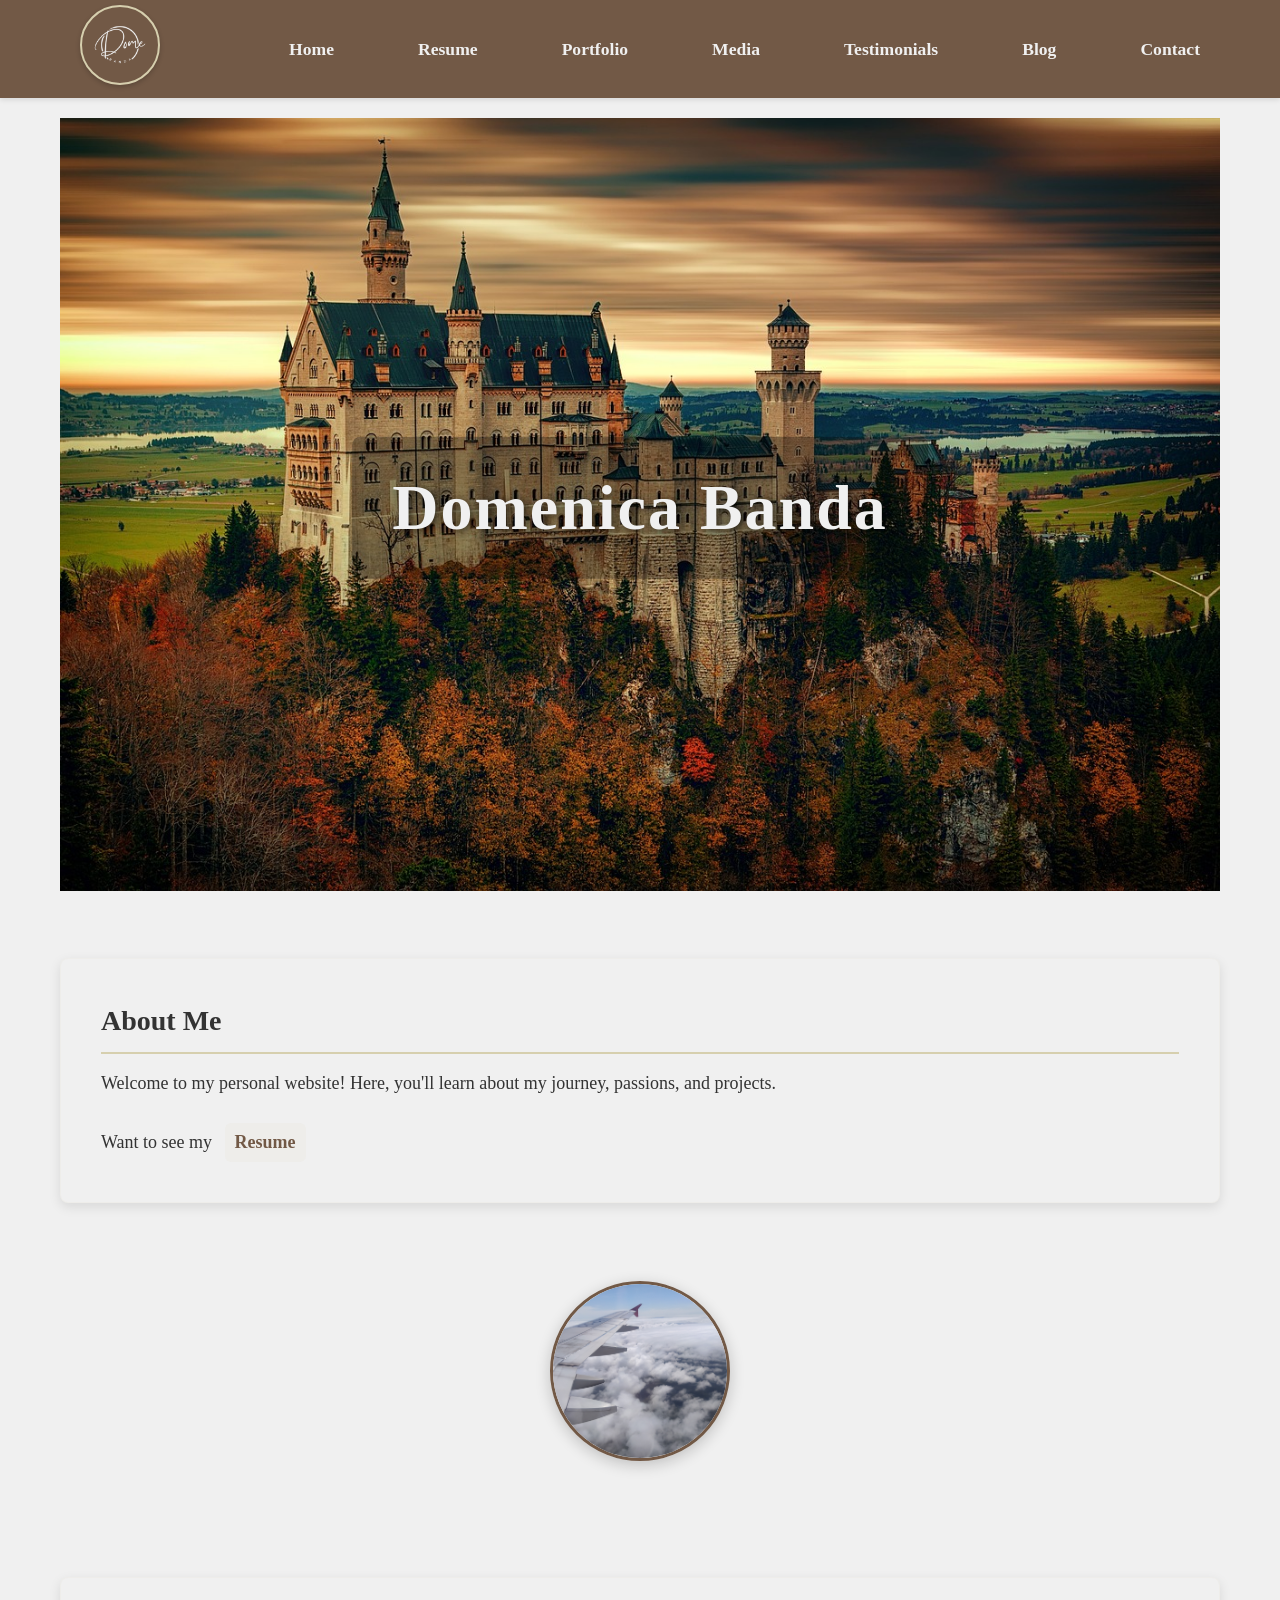
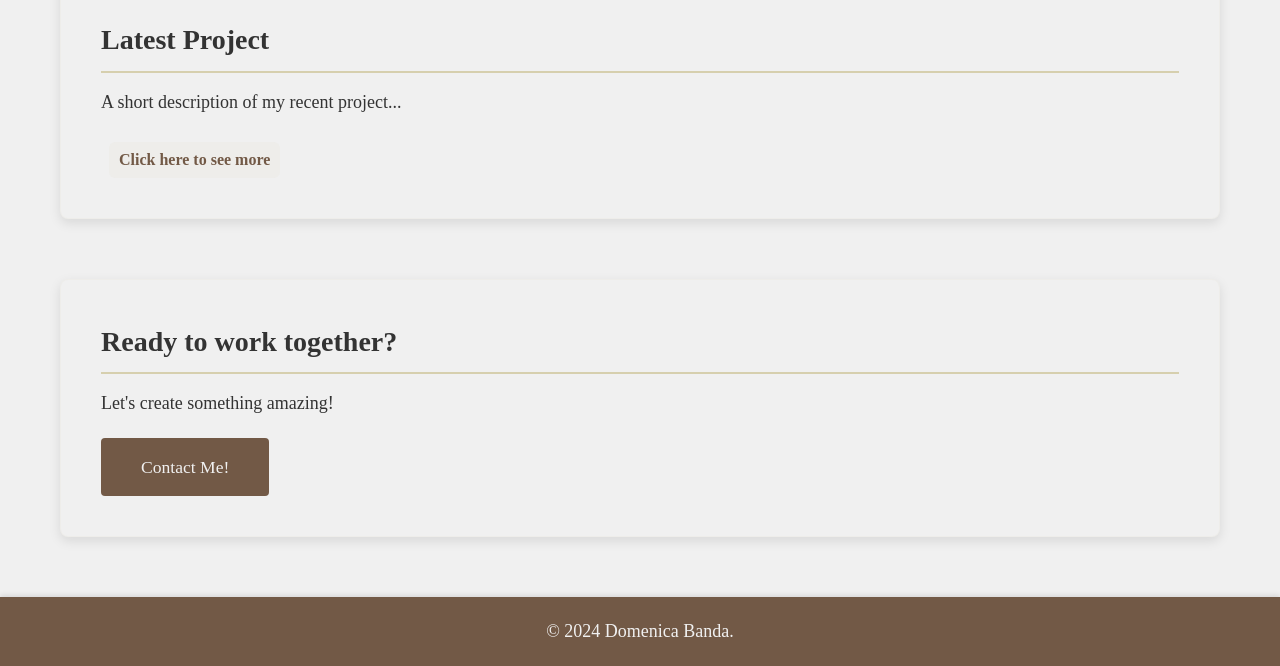
==== index.html @ ea628adc "Subir repositorio" ====
<!DOCTYPE html>
<html lang="en">

<head>
    <meta charset="UTF-8">
    <meta name="viewport" content="width=device-width, initial-scale=1.0">
    <meta name="description"
        content="Welcome to Domenica Banda's personal website! Explore my journey, passions, and projects, view my resume, and learn about my latest achievements. Connect with me through my portfolio, blog, and contact page.">
    <title>Domenica Banda</title>
    <link rel="stylesheet" href="project.css">
    <link rel="icon" href="images/logo.ico" type="image/x-icon">
</head>

<body>
    <header class="main-header">
        <nav class="main-nav">
            <div class="nav-container">
                <div class="logo">
                    <img src="images/logo.png" alt="Logo">
                </div>
                <div class="menu-toggle" id="menu-toggle">&#9776;</div>
                <ul class="nav-links">
                    <li><a href="index.html">Home</a></li>
                    <li> <a href="resume.html">Resume</a></li>
                    <li> <a href="portfolio.html">Portfolio</a></li>
                    <li><a href="media.html">Media</a></li>
                    <li><a href="testimonials.html">Testimonials</a></li>
                    <li><a href="blog.html">Blog</a></li>
                    <li><a href="contact.html">Contact</a></li>
                </ul>
            </div>
        </nav>
    </header>
    <main class="main-content">
        <section class="hero-section">
            <div class="castle-container">
                <img src="images/castle.jpg" alt="castle">
                <h1 class="overlay-name">Domenica Banda</h1>
            </div>
        </section>

        <section id="about-me">
            <h2>About Me</h2>
            <p>Welcome to my personal website! Here, you'll learn about my journey, passions, and projects.</p>
            <br>
            <p>Want to see my <a class="link" href="resume.html">Resume</a></p>
        </section>

        <div class="profile-section">
            <img src="images/profile.jpg" alt="Profile Picture">
        </div>

        <section class="text">
            <h2>Latest Project</h2>
            <p>A short description of my recent project...</p>
            <br>
            <a class="link" href="portfolio.html">Click here to see more</a>
        </section>

        <section id="contact">
            <h2>Ready to work together?</h2>
            <p>Let's create something amazing! <br> <a href="contact.html" class="contact-button">Contact Me!</a></p>
        </section>
    </main>

    <footer class="footer">
        <p> &copy; 2024 Domenica Banda.</p>
    </footer>
    <script>
        /*Dropdown Menu*/
        let menuToggle = document.getElementById("menu-toggle");
        let navLinks = document.querySelector(".nav-links");
        menuToggle.addEventListener("click", () => {
            navLinks.classList.toggle("active");
        });
        /*Logo*/
        let logo = document.querySelector('.logo');
        menuToggle.addEventListener('click', () => {
            logo.classList.toggle('hidden');
        });
    </script>
</body>

</html>
---- project.css ----
/*Global Styles*/
* {
    margin: 0;
    padding: 0;
    box-sizing: border-box;
}

body {
    font-family: Georgia, Times, 'Times New Roman', serif;
    font-size: medium;
    background-color: #F0F0F0;
    color: #333333;
    line-height: 1.6;
    overflow-x: hidden;
}

h1,
h2,
h3,
h4,
h5,
h6 {
    font-family: 'Times New Roman', serif;
    margin: 0;
    padding: 0;
}

a {
    text-decoration: none;
    color: #725946;
}

a:hover,
a:focus {
    background-color: rgba(255, 255, 255, 0.1);
    outline: 2px solid #d6cfae;
    outline-offset: 4px;
}

/* Layout Container */
.container {
    max-width: 1200px;
    margin: 0 auto;
    padding: 20px;
}

/* Header and Navigation */
.main-header {
    background-color: #725946;
    padding: 5px;
    position: sticky;
    top: 0;
    z-index: 1000;
    box-shadow: 0 2px 5px rgba(0, 0, 0, 0.1);
}

.main-nav {
    display: flex;
    position: relative;
    justify-content: center;
    align-items: center;
    padding: 0 2rem;
    background-color: #725946;
}

.nav-container {
    display: flex;
    justify-content: space-between;
    align-items: center;
    width: 100%;
    max-width: 1200px;
}

.main-nav a {
    color: #f0f0f0;
    font-weight: bold;
    font-size: 1.1rem;
    padding: 5px 10px;
    border-radius: 4px;
    transition: background-color 0.3s, box-shadow 0.3s;
}

.main-nav li {
    list-style: none;
}


.main-nav a:hover {
    box-shadow: 0 4px 8px rgba(114, 89, 70, 0.2);
}

.nav-links {
    display: flex;
    gap: 4rem;
    align-items: center;
    padding-right: 30px;
}

.logo {
    padding: 0 40px;
}

.logo img {
    max-width: 80px;
    height: auto;
    border-radius: 50%;
    border: 2px solid #d6cfae;
    box-shadow: 0 2px 5px rgba(0, 0, 0, 0.2);
}

.menu-toggle {
    display: none;
    font-size: 1.5rem;
    cursor: pointer;
    color: #f0f0f0;
}


/* Castle img and overlayed name*/
.hero-section {
    width: 100%;
    max-width: 1200px;
    margin: 0 auto;
    position: relative;
}

.castle-container {
    position: relative;
    max-width: 100%;
    height: auto;
    display: block;
    margin: 0 auto;
    text-align: center;
    overflow: hidden;
}

.castle-container img {
    width: 100%;
    height: auto;
    max-width: 100%;
    object-fit: cover;
    object-position: center;
}

.overlay-name {
    position: absolute;
    top: 50%;
    left: 50%;
    transform: translate(-50%, -50%);
    color: #F0F0F0;
    font-size: 4rem;
    font-weight: bold;
    text-shadow: 2px 2px 8px rgba(0, 0, 0, 0.7);
    letter-spacing: 2px;
    background-color: rgba(0, 0, 0, 0.3);
    padding: 20px 40px;
    border-radius: 8px;
}

.overlay-name:hover {
    text-shadow: 3px 3px 10px rgba(0, 0, 0, 0.8);
    background-color: rgba(0, 0, 0, 0.705);
}

/* Profile Section */
.profile-section {
    text-align: center;
    padding: 3rem 0;
}

.profile-section img {
    width: 180px;
    height: 180px;
    border-radius: 50%;
    object-fit: cover;
    border: 3px solid #725946;
    box-shadow: 0 4px 15px rgba(0, 0, 0, 0.2);
}

#map {
    width: 100%;
    height: 300px;
}

/* Grid Layouts */
.main-content {
    display: grid;
    gap: 30px;
    padding: 20px;
    max-width: 1200px;
    margin: 0 auto;
}

/* Content Sections */
#about-me,
.text,
.testimonials,
.work-experience,
.skills,
.download-resume,
.gallery,
.testimonial-item,
#blog-posts,
#contact-form-section,
#location-section,
.project-card,
.featured-project,
.portfolio-contact,
#contact {
    background-color: #F0F0F0;
    border: 1px solid rgba(214, 207, 174, 0.1);
    text-align: left;
    padding: 40px;
    border-radius: 8px;
    margin-top: 30px;
    box-shadow: 0 4px 12px rgba(0, 0, 0, 0.1);
    transition: transform 0.3s ease, box-shadow 0.3s ease;
}

#about-me:hover,
.text:hover,
.testimonials:hover,
.work-experience:hover,
.skills:hover,
.download-resume:hover,
.gallery:hover,
.testimonial-item:hover,
#blog-posts:hover,
#contact-form-section:hover,
#location-section:hover,
.project-card:hover,
.featured-project:hover,
.portfolio-contact:hover,
#contact:hover {
    border: 1px solid rgba(214, 207, 174, 0.3);
    transform: translateY(-5px);
    box-shadow: 0 6px 15px rgba(0, 0, 0, 0.15);
}

/* Typography */
h2 {
    font-size: 28px;
    margin-bottom: 15px;
    color: #333333;
    border-bottom: 2px solid #d6cfae;
    padding-bottom: 8px;
}

p {
    font-size: 18px;
}

summary {
    font-weight: bold;
}

/* Links */
.link {
    color: #725946;
    text-decoration: none;
    font-weight: bold;
    margin: 0 8px;
    padding: 5px 10px;
    border-radius: 6px;
    background-color: rgba(214, 207, 174, 0.1);
    display: inline-block;
}

.link:hover {
    color: #F0F0F0;
    background-color: #725946;
    box-shadow: 0 4px 8px rgba(114, 89, 70, 0.2);
    transition: background-color 0.3s ease, transform 0.3s ease;
}

/* Footer */
.footer {
    background-color: #725946;
    color: #f0f0f0;
    text-align: center;
    padding: 20px;
    margin-top: 40px;
    box-shadow: 0 -2px 5px rgba(0, 0, 0, 0.1);
}

/*Gallery section*/
#gallery {
    position: relative;
    display: flex;
    gap: 20px;
    padding: 20px;
}

#gallery ul {
    width: 300px;
    list-style-type: none;
    padding: 0;
    margin: 0;
}

#gallery li {
    display: inline-block;
    margin-bottom: 10px;
}

#gallery img {
    border-style: none;
    border-radius: 8px;
    transition: transform 0.3s ease;
}

#gallery img:hover {
    transform: scale(1.05);
}

#gallery a {
    color: #EAEAEA;
    text-decoration: none;
    font-style: italic;
}

#gallery span {
    position: absolute;
    top: 0;
    left: 350px;
    opacity: 0;
    transition: opacity 0.3s ease-in-out;
    text-align: center;
    transform: translate(50%, 15%);
}

#gallery a:hover span {
    opacity: 1;
}

#gallery span img {
    align-items: center;
    border-radius: 8px;
    box-shadow: 0 4px 8px rgba(0, 0, 0, 0.5);
}

/* Testimonials Section */
.testimonials summary {
    font-size: 1.3rem;
    font-weight: bold;
    color: #725946;
    cursor: pointer;
}

.testimonials img {
    width: 100%;
    max-width: 200px;
    height: auto;
    border-radius: 8px;
    margin: 15px 0;
    box-shadow: 0 4px 8px rgba(0, 0, 0, 0.1);
}

.testimonials p {
    font-size: 1rem;
    margin-top: 10px;
    line-height: 1.5;
}

/*Portfolio section*/
.portfolio-content {
    max-width: 1400px;
    margin: 0 auto;
    padding: 20px;
}

.projects-grid {
    display: grid;
    grid-template-columns: repeat(auto-fit, minmax(300px, 1fr));
    gap: 30px;
    margin-bottom: 50px;
}

.project-image {
    height: 200px;
    overflow: hidden;
}

.project-image img {
    width: 100%;
    height: 100%;
    object-fit: cover;
}

.project-details {
    padding: 20px;
}

.project-details h3 {
    color: #333333;
    margin-bottom: 10px;
    font-size: 1.4rem;
}

.project-details p {
    color: #666666;
    margin-bottom: 15px;
}

.project-link {
    display: inline-block;
    padding: 8px 20px;
    background-color: #725946;
    color: #F0F0F0;
    border-radius: 4px;
}

.project-link:hover {
    background-color: #d6cfae;
    color: #333333;
    transition: background-color 0.3s ease, transform 0.3s ease;
}

.featured-project {
    display: grid;
    grid-template-columns: 1.5fr 1fr;
    gap: 40px;
    margin: 50px 0;
    background-color: #F0F0F0;
    border-radius: 8px;
    overflow: hidden;
    box-shadow: 0 4px 12px rgba(0, 0, 0, 0.1);
}

.featured-image {
    height: 400px;
}

.featured-image img {
    width: 100%;
    height: 100%;
    object-fit: cover;
}

.featured-details {
    padding: 40px;
    display: flex;
    flex-direction: column;
    justify-content: center;
}

.featured-details h2 {
    font-size: 2rem;
    margin-bottom: 20px;
    color: #333333;
}

.featured-details p {
    margin-bottom: 30px;
    color: #666666;
}

.featured-link {
    display: inline-block;
    padding: 12px 30px;
    background-color: #725946;
    color: #F0F0F0;
    border-radius: 4px;
    align-self: flex-start;
}

.featured-link:hover {
    background-color: #d6cfae;
    color: #333333;
    transition: background-color 0.3s ease, transform 0.3s ease;
}

.contact-button {
    display: inline-block;
    padding: 15px 40px;
    background-color: #725946;
    color: #F0F0F0;
    border-radius: 4px;
    font-size: 1.1rem;
    margin-top: 20px;
}

.contact-button:hover {
    background-color: #d6cfae;
    color: #333333;
    transform: translateY(-3px);
    transition: background-color 0.3s ease, transform 0.3s ease;
}

/*Headers*/
.blog-header,
.resume-header,
.testimonials-header,
.portfolio-header,
.contact-header,
.media-header {
    background-color: #725946;
    border-radius: 8px;
    padding: 60px 40px;
    margin-bottom: 40px;
    text-align: center;
    color: #F0F0F0;
    box-shadow: 0 4px 12px rgba(0, 0, 0, 0.1);
}

.blog-header h1,
.resume-header h1,
.testimonials-header h1,
.portfolio-header h1,
.contact-header h1,
.media-header h1 {
    font-size: 3rem;
    margin-bottom: 20px;
    text-shadow: 2px 2px 4px rgba(0, 0, 0, 0.3);
}

.blog-header p,
.resume-header p,
.testimonials-header p,
.portfolio-header p,
.contact-header p,
.media-header p {
    font-size: 1.2rem;
    max-width: 600px;
    margin: 0 auto;
}

/*Resume Section*/
.work-experience h2,
.skills h2,
.download-resume h2 {
    font-size: 2rem;
    margin-bottom: 20px;
    color: #333333;
}

.work-experience ul,
.skills ul {
    list-style: none;
    padding: 0;
}

.work-experience li,
.skills li {
    margin-bottom: 15px;
}

.work-experience li strong,
.skills li strong {
    color: #725946;
}

.download-resume .download-button {
    display: inline-block;
    padding: 15px 40px;
    background-color: #725946;
    color: #FFFFFF;
    border-radius: 4px;
    font-size: 1rem;
    text-decoration: none;
    margin-top: 20px;
    transition: background-color 0.3s ease, transform 0.3s ease;
}

.download-resume .download-button:hover {
    background-color: #d6cfae;
    color: #333333;
    transform: translateY(-3px);
}

/* Responsive Design */
@media (max-width: 1024px) {

    .nav-left,
    .nav-right {
        gap: 2rem;
    }

    .logo img {
        width: 60px;
        height: 60px;
    }

    .overlay-name {
        font-size: 3.5rem;
    }

    .projects-grid {
        grid-template-columns: repeat(2, 1fr);
    }

    #gallery ul li span {
        height: 250px;
        width: 250px;
    }
}

@media (max-width: 768px) {
    .main-header {
        padding: 0;
    }

    .main-nav {
        position: relative;
        flex-direction: column;
        align-items: flex-start;

    }

    .nav-container {
        display: flex;
        justify-content: space-between;
        flex-direction: column;
        align-items: flex-start;
        padding: 10px 20px;
    }
    
    .logo {
        order: 1;
        margin: 0 auto;
    }

    .logo.hidden {
        display: none;
        opacity: 1;
        pointer-events: none;
    }

    .logo img {
        height: auto;
    }

    .menu-toggle {
        position: absolute;
        top: 30px;
        right: 30px;
        display: block;
        order: 2;
        align-self: flex-end;
    }

    .main-nav a {
        font-size: 1rem;
        display: block;
        text-align: left;
        width: 100%;
    }

    .nav-links {
        display: none;
        flex-direction: column;
        width: 100%;
        background-color: #725946;
        position: static;
        gap: 10px;
        padding: 10px;
        padding-top: 60px;
    }

    .nav-links li {
        width: 100%;
        margin: 0;
    }

    .nav-links li a {
        text-align: center;
        background-color: #725946;
    }

    .nav-links.active {
        display: flex;
    }

    .dropdown {
        display: block;
    }

    .overlay-name {
        font-size: 2.5rem;
        padding: 15px 30px;
    }

    .castle-container img {
        height: 400px;
    }

    .profile-section img {
        width: 150px;
        height: 150px;
    }

    .blog-header h1,
    .resume-header h1,
    .testimonials-header h1,
    .portfolio-header h1,
    .contact-header h1,
    .media-header h1 {
        font-size: 2rem;
    }

    .testimonials details {
        padding: 15px;
    }

    .testimonials img {
        max-width: 150px;
    }

    .resume-section {
        flex-direction: column;
    }

    .resume-content {
        margin-bottom: 2rem;
        padding: 1rem;
    }

    .skills,
    .experience,
    .education {
        font-size: 1rem;
    }

    .blog-section {
        padding: 1rem;
    }

    .blog-post {
        margin-bottom: 2rem;
        display: block;
    }

    .blog-post img {
        width: 100%;
        height: auto;
    }

    .blog-post h3 {
        font-size: 1.5rem;
    }

    .blog-post p {
        font-size: 1rem;
    }

    .contact-banner {
        text-align: center;
        padding: 1rem;
    }

    .contact-form,
    .location-info {
        width: 100%;
        padding: 1rem;
    }

    .map-container iframe {
        width: 100%;
        height: 200px;
    }

    form input,
    form textarea,
    form button {
        width: 100%;
        font-size: 1rem;
    }

    .portfolio-hero {
        padding: 40px 20px;
    }

    .portfolio-hero h1 {
        font-size: 2.5rem;
    }

    .projects-grid {
        grid-template-columns: 1fr;
    }

    .featured-project {
        grid-template-columns: 1fr;
    }

    .featured-image {
        height: 300px;
    }

    .featured-details {
        padding: 30px;
    }

    #gallery {
        flex-direction: column;
        gap: 10px;
        padding: 10px;
        position: relative;
        display: flex;
        justify-content: left;
    }

    #gallery ul {
        display: flex;
        flex-direction: column;
        padding: 0;
    }

    #gallery li {
        margin-bottom: 20px;
        list-style: none;
        width: 100%;
        text-align: left;
    }

    #gallery ul li {
        margin-bottom: 10px;
        position: relative;
    }

    #gallery a img {
        max-width: 100%;
        height: 80px;
    }

    #gallery ul li a span img {
        width: 200px;
        height: 200px;
        display: inline-block;
        position: absolute;
        top: 50%;
        left: 60%;
        transform: translate(-50%, -50%);
    }

    #gallery ul li a {
        text-align: left;
    }

    #gallery ul li a span {
        transform: translateX(-50%);
        visibility: hidden;
        opacity: 0;
        transition: visibility 0s, opacity 0.3s ease;
    }
    #gallery ul li a:hover span {
        visibility: visible;
        opacity: 1;
    }    

}

@media (max-width: 480px) {

    .nav-container {
        flex-direction: column;
        align-items: flex-start;
    }

    .logo {
        margin: 0 auto;
    }

    .menu-toggle {
        display: block;
        align-self: flex-end;
    }

    .nav-links {
        display: none;
        flex-direction: column;
        gap: 0;
        width: 100%;
        background-color: #333;
    }

    .nav-links li {
        width: 100%;
    }

    .nav-links li a {
        display: block;
        text-align: center;
        padding: 1rem;
        background-color: #333;
    }

    .nav-links.active {
        display: flex;
    }

    .overlay-name {
        font-size: 2rem;
        padding: 10px 20px;
    }

    .castle-container img {
        height: 300px;
    }

    h2 {
        font-size: 20px;
    }

    #contact a {
        display: block;
        margin: 10px 0;
        text-align: center;
    }

    .testimonials-header h1 {
        font-size: 1.8rem;
    }

    .testimonials-header p {
        font-size: 1rem;
    }

    .testimonials details {
        padding: 10px;
    }

    .testimonials img {
        max-width: 120px;
    }

    .resume-content {
        padding: 0.5rem;
    }

    .skills,
    .experience,
    .education {
        font-size: 0.85rem;
    }

    .resume-section img {
        width: 100%;
        height: auto;
    }

    .blog-section {
        padding: 0.5rem;
    }

    .blog-post h3 {
        font-size: 1.2rem;
    }

    .blog-post p {
        font-size: 0.9rem;
    }

    .contact-banner {
        padding: 0.5rem;
    }

    form input,
    form textarea,
    form button {
        font-size: 0.9rem;
        padding: 0.5rem;
    }

    .map-container iframe {
        height: 150px;
    }

    .portfolio-hero h1 {
        font-size: 2rem;
    }

    .project-image {
        height: 180px;
    }

    .featured-image {
        height: 250px;
    }

    .portfolio-contact h2 {
        font-size: 2rem;
    }

    #gallery ul {
        gap: 10px;
    }

    #gallery li {
        margin-bottom: 15px;
    }

    #gallery a img {
        max-width: 100px;
        height: auto;
    }

    #gallery ul li a span img {
        width: 100px;
        position: absolute;
    }

    #gallery ul li a span {
        transform: translateX(-80%);
        visibility: hidden;
        opacity: 0;
        transition: visibility 0s, opacity 0.3s ease;
    }
    #gallery ul li a:hover span {
        visibility: visible;
        opacity: 1;
    }    


}
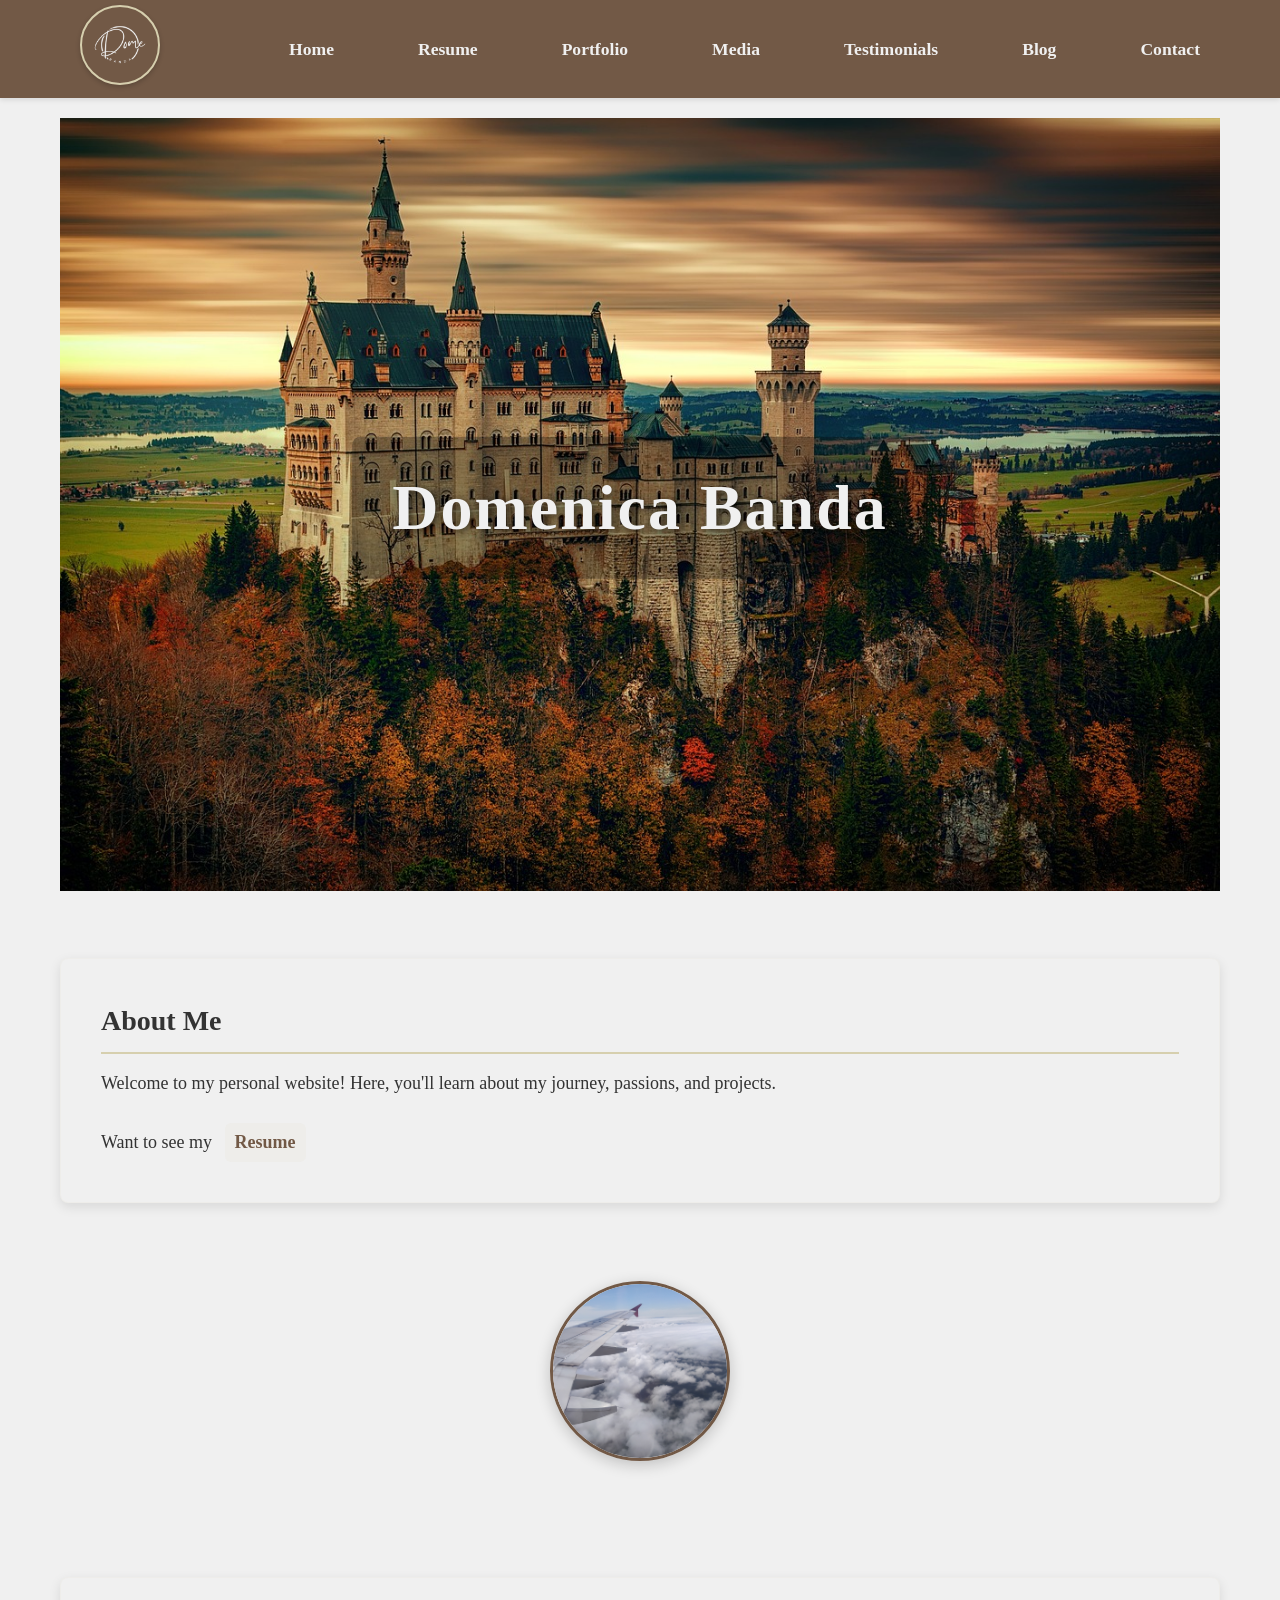
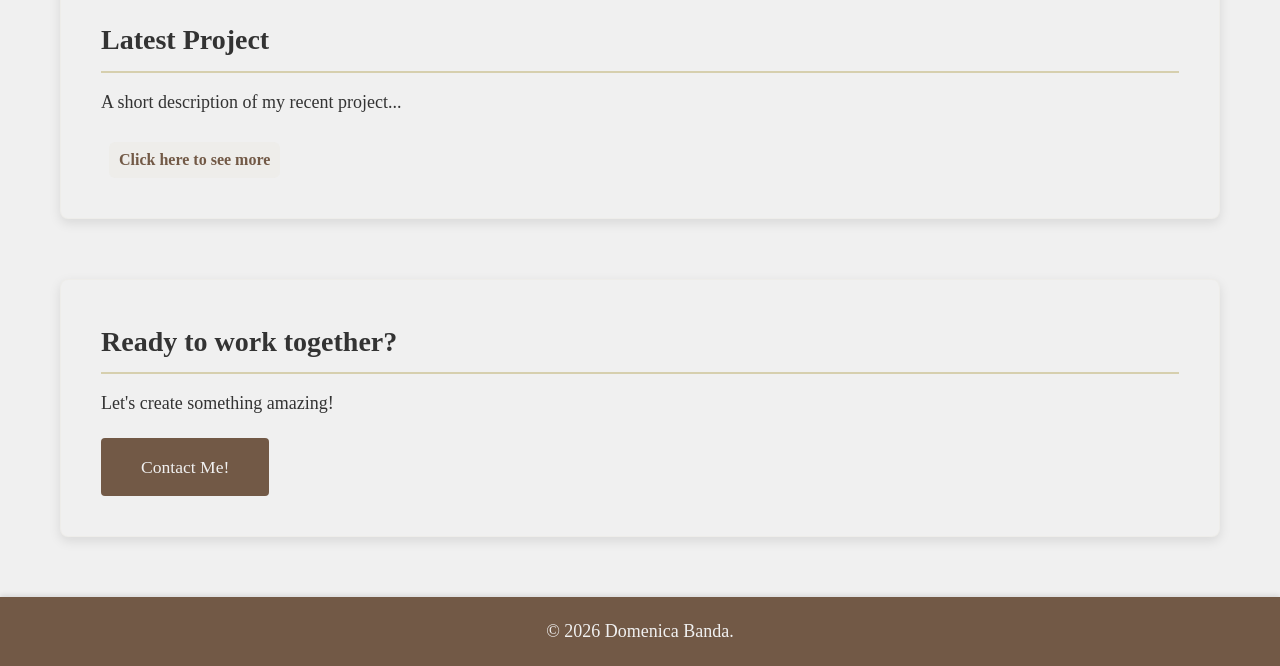
==== commit d9ff68b1: "Update index.html" ====
--- a/index.html
+++ b/index.html
@@ -26,7 +26,7 @@
                     <li><a href="media.html">Media</a></li>
                     <li><a href="testimonials.html">Testimonials</a></li>
                     <li><a href="blog.html">Blog</a></li>
-                    <li><a href="contact.html">Contact</a></li>
+                    <li><a href="contact.html#me">Contact</a></li>
                 </ul>
             </div>
         </nav>
@@ -64,7 +64,7 @@
     </main>
 
     <footer class="footer">
-        <p> &copy; 2024 Domenica Banda.</p>
+        <p> &copy; 2026 Domenica Banda.</p>
     </footer>
     <script>
         /*Dropdown Menu*/
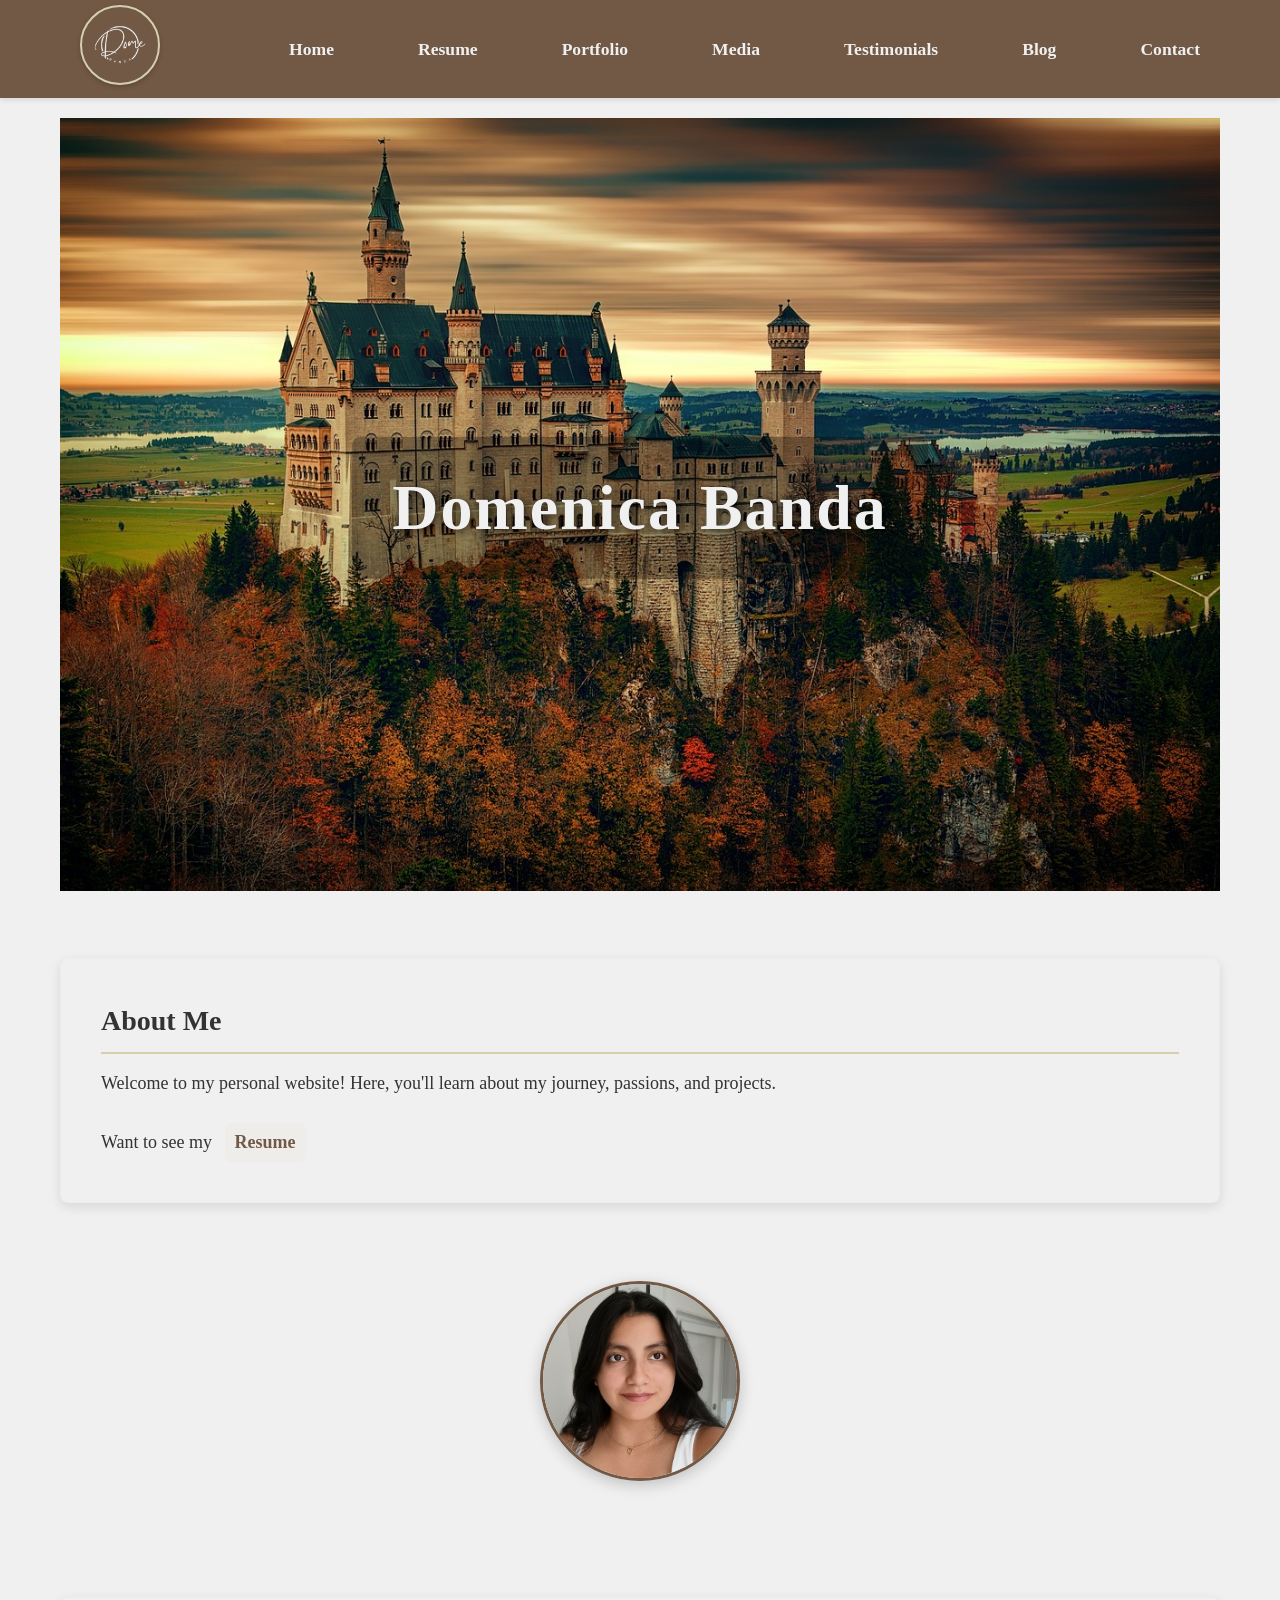
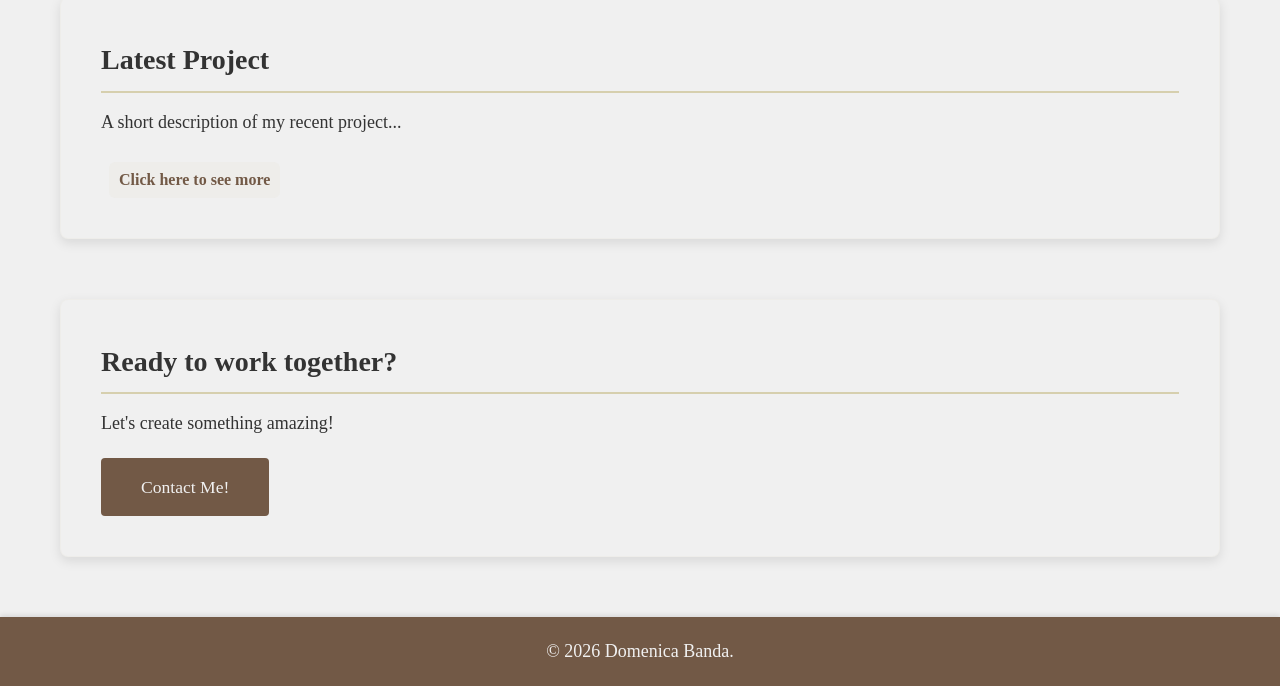
==== commit fed77367: "Cambios" ====
--- a/index.html
+++ b/index.html
@@ -43,11 +43,11 @@
             <h2>About Me</h2>
             <p>Welcome to my personal website! Here, you'll learn about my journey, passions, and projects.</p>
             <br>
-            <p>Want to see my <a class="link" href="resume.html">Resume</a></p>
+            <p>Want to see my <a class="link" href="CV_Domenica_Banda.pdf" target="_blank">Resume</a></p>
         </section>
 
         <div class="profile-section">
-            <img src="images/profile.jpg" alt="Profile Picture">
+            <img src="images/profile_photo.jpg" alt="Profile Picture">
         </div>
 
         <section class="text">
--- a/project.css
+++ b/project.css
@@ -169,8 +169,8 @@
 }
 
 .profile-section img {
-    width: 180px;
-    height: 180px;
+    width: 200px;
+    height: 200px;
     border-radius: 50%;
     object-fit: cover;
     border: 3px solid #725946;
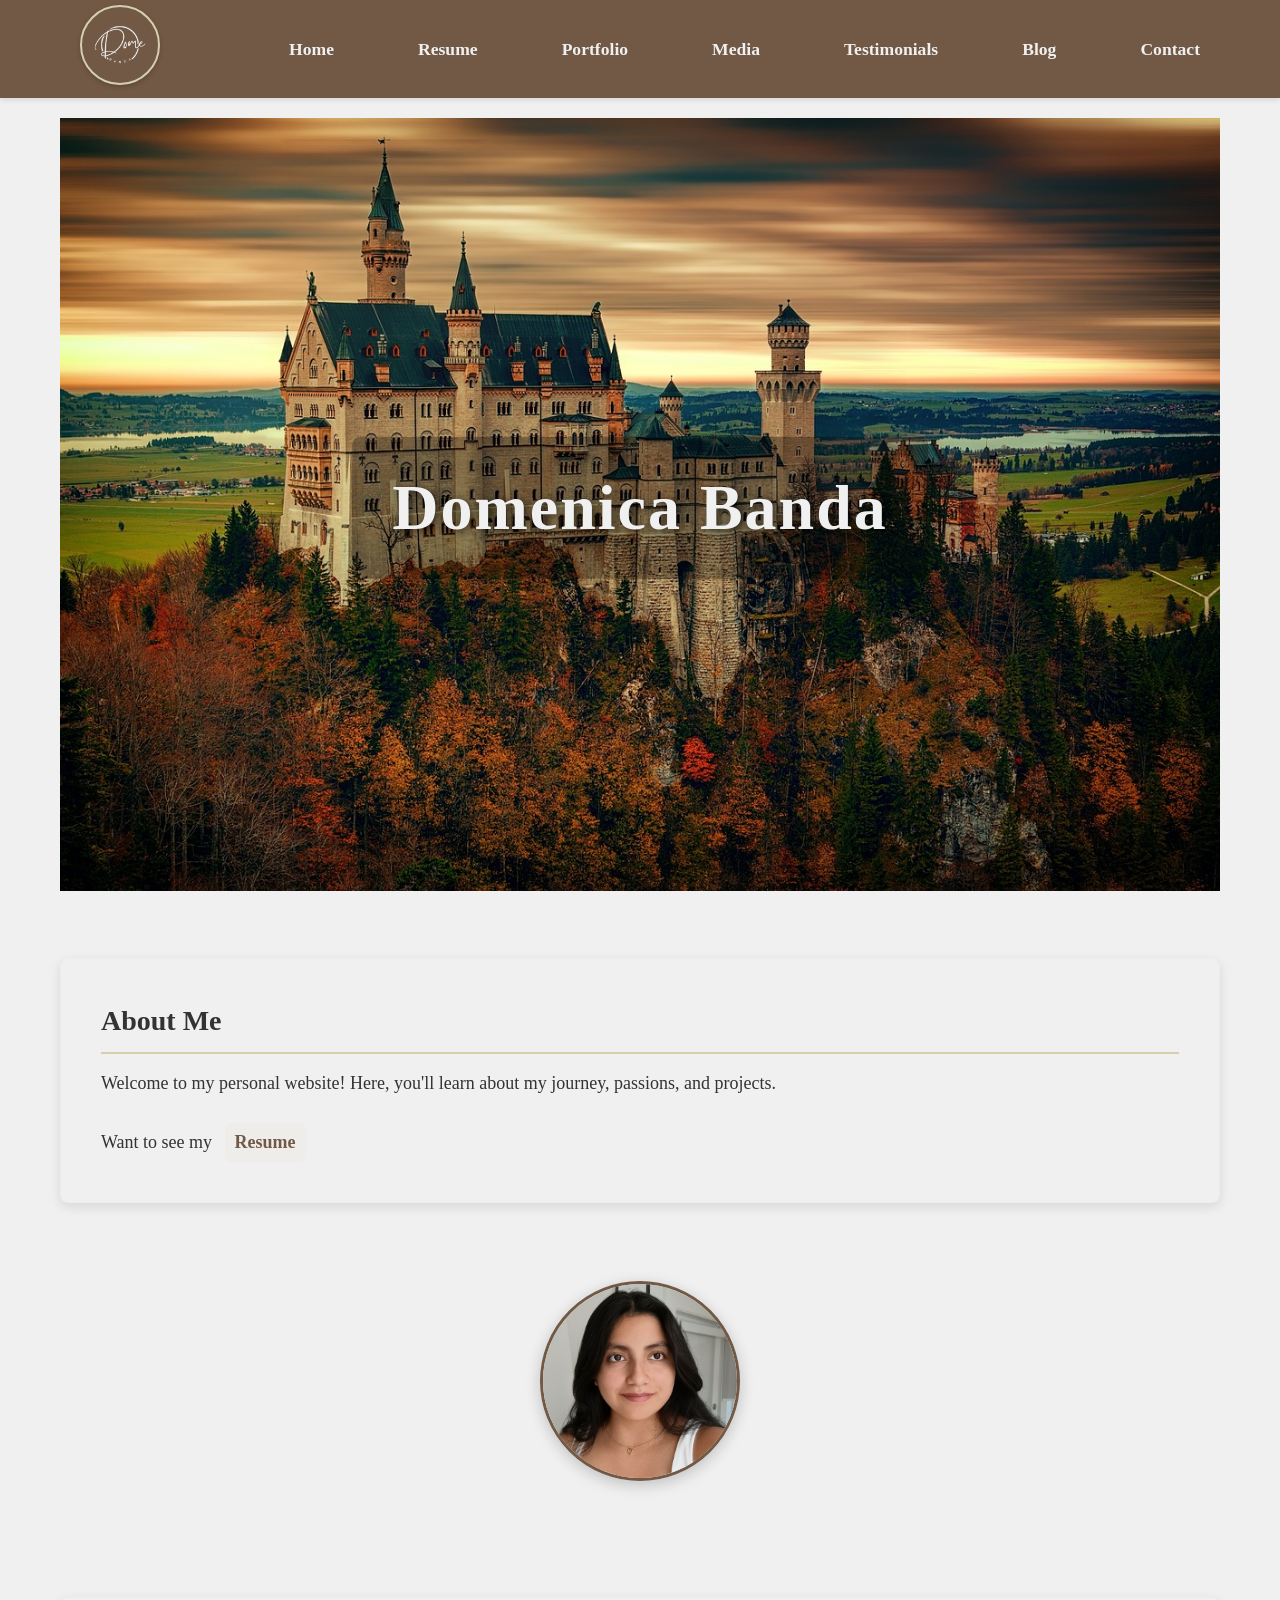
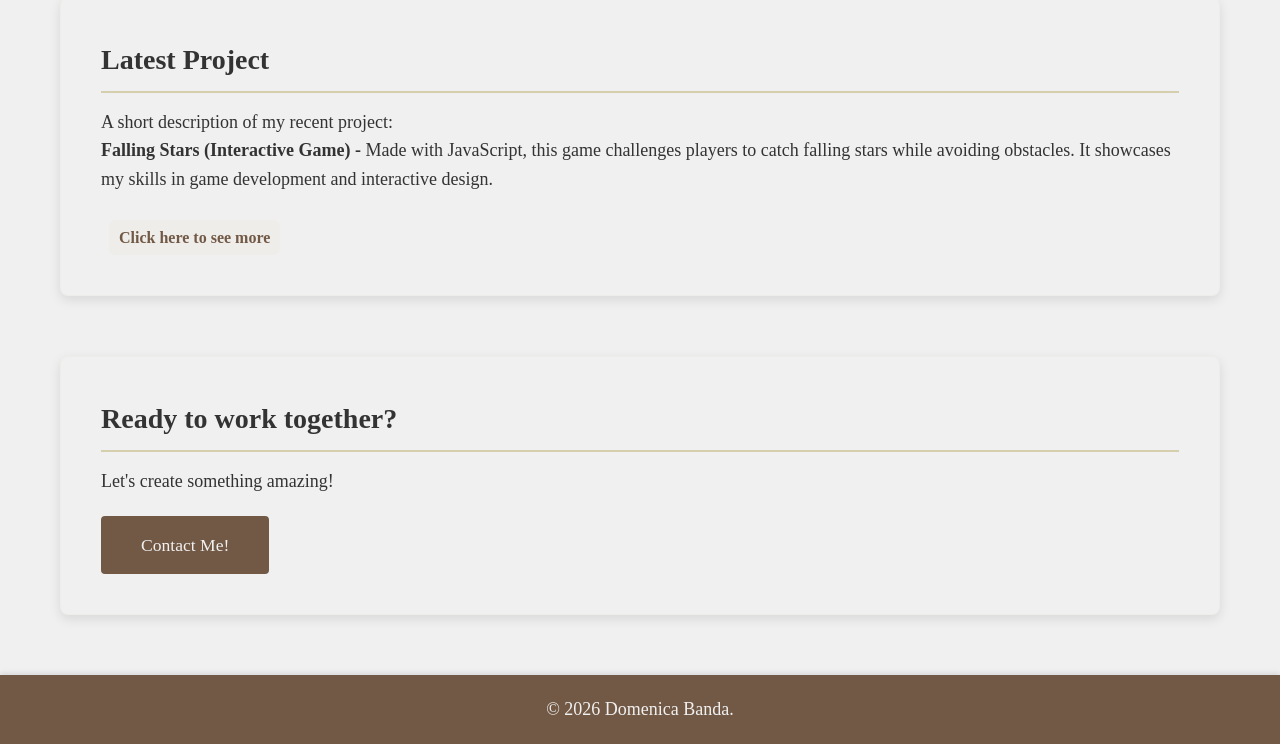
==== commit a3981a75: "más cambios" ====
--- a/index.html
+++ b/index.html
@@ -43,7 +43,7 @@
             <h2>About Me</h2>
             <p>Welcome to my personal website! Here, you'll learn about my journey, passions, and projects.</p>
             <br>
-            <p>Want to see my <a class="link" href="CV_Domenica_Banda.pdf" target="_blank">Resume</a></p>
+            <p>Want to see my <a class="link" href="CV_Domenica_Banda_en.pdf" target="_blank">Resume</a></p>
         </section>
 
         <div class="profile-section">
@@ -52,7 +52,9 @@
 
         <section class="text">
             <h2>Latest Project</h2>
-            <p>A short description of my recent project...</p>
+            <p>A short description of my recent project: 
+                <br> <strong>Falling Stars (Interactive Game) - </strong> Made with JavaScript, this game challenges players to catch falling stars while avoiding obstacles. It showcases my skills in game development and interactive design.
+            </p>
             <br>
             <a class="link" href="portfolio.html">Click here to see more</a>
         </section>
--- a/project.css
+++ b/project.css
@@ -196,6 +196,8 @@
 .text,
 .testimonials,
 .work-experience,
+.education,
+.professional-summary,
 .skills,
 .download-resume,
 .gallery,
@@ -221,6 +223,8 @@
 .text:hover,
 .testimonials:hover,
 .work-experience:hover,
+.education:hover,
+.professional-summary:hover,
 .skills:hover,
 .download-resume:hover,
 .gallery:hover,
@@ -528,25 +532,25 @@
 /*Resume Section*/
 .work-experience h2,
 .skills h2,
-.download-resume h2 {
+.download-resume h2, .professional-summary h2, .education h2 {
     font-size: 2rem;
     margin-bottom: 20px;
     color: #333333;
 }
 
 .work-experience ul,
-.skills ul {
+.skills ul, .education ul {
     list-style: none;
     padding: 0;
 }
 
 .work-experience li,
-.skills li {
+.skills li, .education li {
     margin-bottom: 15px;
 }
 
 .work-experience li strong,
-.skills li strong {
+.skills li strong, .education li strong {
     color: #725946;
 }
 
